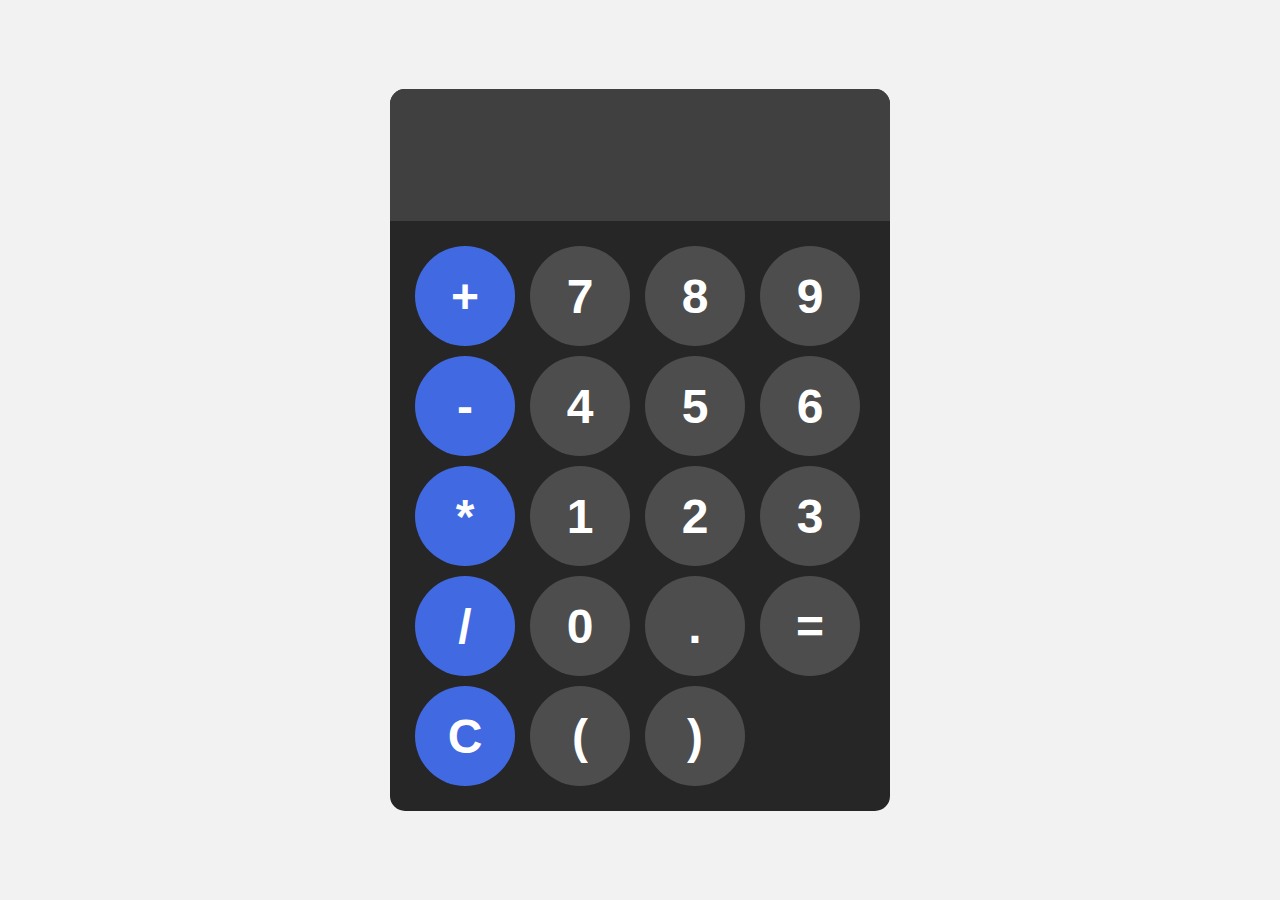
==== index.html @ df453654 "html/js/css" ====
<!DOCTYPE html>
<html lang="en">
<head>
    <meta charset="UTF-8">
    <meta name="viewport" content="width=device-width, initial-scale=1.0">
    <title>Document</title>
    <link rel="stylesheet" href="styles.css">
</head>
<body>

    <div id="calculator">
        <input id="display"readonly>
        <div id="keys">
            <button onclick="appendToDisplay('+')" class="operator-btn">+</button>
            <button onclick="appendToDisplay('7')">7</button>
            <button onclick="appendToDisplay('8')">8</button>
            <button onclick="appendToDisplay('9')">9</button>
            <button onclick="appendToDisplay('-')" class="operator-btn">-</button>
            <button onclick="appendToDisplay('4')">4</button>
            <button onclick="appendToDisplay('5')">5</button>
            <button onclick="appendToDisplay('6')">6</button>
            <button onclick="appendToDisplay('*')" class="operator-btn">*</button>
            <button onclick="appendToDisplay('1')">1</button>
            <button onclick="appendToDisplay('2')">2</button>
            <button onclick="appendToDisplay('3')">3</button>
            <button onclick="appendToDisplay('/')" class="operator-btn">/</button>
            <button onclick="appendToDisplay('0')">0</button>
            <button onclick="appendToDisplay('.')">.</button>
            <button onclick="calculate()">=</button>
            <button onclick="clearDisplay()" class="operator-btn">C</button>
            <button onclick="appendToDisplay('(')">(</button>
            <button onclick="appendToDisplay(')')">)</button>
        </div>
    </div>

    <script src="index.js"></script>
</body>
</html>
---- styles.css ----
body{
    margin: 0;
    display: flex;
    justify-content: center;
    align-items: center;
    height: 100vh;
    background-color: hsl(0, 0%, 95%);
}

#calculator{
    font-family: Arial, sans-serif;
    background-color: hsl(0, 0%, 15%);
    border-radius: 15px;
    max-width: 500px;
    overflow: hidden;
}

#display{
    width: 100%;
    padding: 20px;
    font-size: 5rem;
    text-align: left;
    border: none;
    background-color: hsl(0, 0%, 25%);
    color: white;
}

#keys{
    display: grid;
    grid-template-columns: repeat(4, 1fr);
    gap: 10px;
    padding: 25px;
}

button{
    width: 100px;
    height: 100px;
    border-radius: 50pc;
    border: none;
    background-color: hsl(0, 0%, 30%);
    color: white;
    font-size: 3rem;
    font-weight: bold;
    cursor: pointer;
}

button:hover{ /* buttons flash when hovered over */
    background-color: hsl(0, 0%, 40%);
}

button:active{ /* buttons flash when clicked */
    background-color: hsl(0, 0%, 50%);
}

.operator-btn{
    background-color: hsl(225, 72.5%, 56.9%);
}

.operator-btn:hover{
    background-color: hsl(225, 72.7%, 66.9%);
}

.operator-btn:active{
    background-color: hsl(225, 73.7%, 76.9%);
}
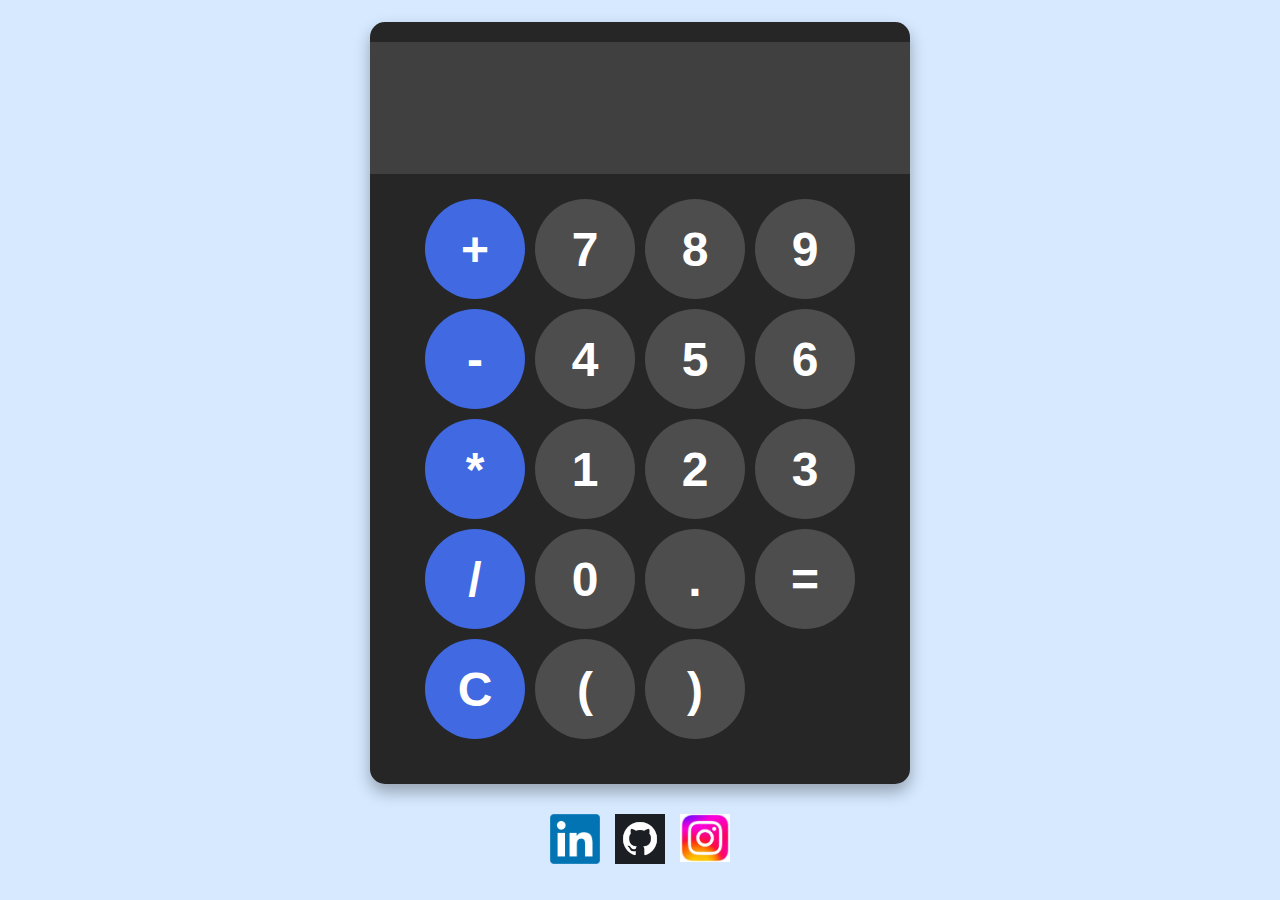
==== commit c854afc3: "File Restore for Images" ====
--- a/index.html
+++ b/index.html
@@ -28,11 +28,31 @@
             <button onclick="appendToDisplay('.')">.</button>
             <button onclick="calculate()">=</button>
             <button onclick="clearDisplay()" class="operator-btn">C</button>
-            <button onclick="appendToDisplay('(')">(</button>
-            <button onclick="appendToDisplay(')')">)</button>
+            <button onclick="appendToDisplay('&#40;')">&#40;</button>
+            <button onclick="appendToDisplay('&#41;')">&#41;</button>
         </div>
     </div>
 
+    <div id="imgContainer">
+        <!--LinkedIn-->
+        <a href="https://www.linkedin.com/in/edward-del-pino" class="imgLinkedIn" target="_blank" title = "Author's LinkedIn">
+            
+          <img src="linkedin.png" height="100" alt="Edward Del Pino's LinkedIn" title="Edward Del Pino's LinkedIn">
+
+        </a>
+        <!--GitHub-->
+        <a href="https://github.com/DelPineAI" class="imgGitHub" target="_blank" title = "Author's GitHub">
+            
+            <img src="github.png" height="100" alt="Edward Del Pino's GitHub" title="Edward Del Pino's GitHub">
+  
+        </a>
+        <!--Instagram-->
+        <a href="https://www.instagram.com/edwarddelpiiino/" class="imgInstagram" target="_blank" title = "Author's Instagram">
+            
+            <img src="instagram.png" height="100" alt="Edward Del Pino's Instagram" title="Edward Del Pino's Instagram">
+  
+        </a>
+    </div>
     <script src="index.js"></script>
 </body>
 </html>--- a/styles.css
+++ b/styles.css
@@ -1,3 +1,5 @@
+/* 0.0 changed this by adding a container that wraps
+ #calculatorand #imgLinkedIn for easier positioning
 body{
     margin: 0;
     display: flex;
@@ -6,6 +8,14 @@
     height: 100vh;
     background-color: hsl(0, 0%, 95%);
 }
+*/
+/*------------------------------------------------------------*/
+/* 0.1 took off wrapping idea and instead made a 
+wrap for images alone to have positioning freedom for apps
+.mainConatainer {
+    display: flex;
+    flex-direction: column;
+}
 
 #calculator{
     font-family: Arial, sans-serif;
@@ -13,6 +23,87 @@
     border-radius: 15px;
     max-width: 500px;
     overflow: hidden;
+}
+
+#imgLinkedIn {
+    margin-top: 200px; // Space between calculator and image
+    width: 100px;
+    height: auto;
+    Left: 20px;
+}
+*/
+
+/*
+#calculator {
+    font-family: Arial, sans-serif;
+    background-color: hsl(0, 0%, 15%);
+    border-radius: 15px;
+    max-width: 500px;
+    width: 100%; // Ensures it stays within container width
+    overflow: hidden;
+    padding: 20px;
+    display: flex;
+    flex-direction: column;
+    align-items: center; // Centers content within #calculator
+    box-shadow: 0 4px 8px rgba(0, 0, 0, 0.2); // Optional shadow for effect
+}
+
+#imgContainer {
+    display: flex;
+    justify-content: center; // Centers images horizontally
+    gap: 15px; // Adds space between images
+    margin-top: 20px; // Space between calculator and images
+}
+
+#imgContainer img {
+    width: 50px; // Adjust size as needed
+    height: auto;
+    cursor: pointer; // Makes images clickable
+}
+*/
+
+/* 0.2 */
+body {
+    margin: 0;
+    display: flex;
+    justify-content: center;
+    align-items: center;
+    height: 100vh;
+    background-color: hsl(212, 100%, 92%);
+    flex-direction: column;
+}
+
+#calculator {
+    font-family: Arial, sans-serif;
+    background-color: hsl(0, 0%, 15%);
+    border-radius: 15px;
+    max-width: 500px;
+    width: 100%;
+    overflow: hidden;
+    padding: 20px;
+    box-shadow: 0 8px 16px rgba(0, 0, 0, 0.3); /* Stronger shadow for depth */
+    display: flex;
+    flex-direction: column;
+    align-items: center;
+}
+
+#imgContainer {
+    display: flex;
+    justify-content: center;
+    gap: 15px;
+    margin-top: 20px;
+    padding: 10px; /* Adds inner padding to balance spacing */
+}
+
+#imgContainer img {
+    width: 50px; /* Adjust size as needed */
+    height: auto;
+    cursor: pointer;
+    transition: transform 0.3s ease; /* Smooth animation */
+}
+
+#imgContainer img:hover {
+    transform: scale(1.1); /* Slight zoom on hover for effect */
 }
 
 #display{
@@ -62,4 +153,45 @@
 
 .operator-btn:active{
     background-color: hsl(225, 73.7%, 76.9%);
-}+}
+
+.link-btn{
+    border-radius: 10px;
+    width: 200px;
+    height: 8vh;
+    background-color: hsl(200, 100%, 35%);
+    margin: 0;
+    display: flex;
+    justify-content: center;
+    align-items: center;
+}
+
+.link-btn:hover{
+    background-color: hsl(200, 100%, 40%);
+}
+.link-btn:active{
+    background-color: hsl(200, 100%, 45%);
+}
+
+/* old LinkedIn body
+#imgLinkedIn{
+    position: absolute; // or absolute, depending on layout
+    top: 50px;
+    left: 100px;
+}
+*/
+
+/* a tag positioning before i changed it to an <img>
+a {
+    display: flex;
+    justify-content: center;
+    margin-top: 20px; // Adjust as needed
+    text-decoration: none; // Removes the underline 
+    color: inherit; // Ensures it inherits the color from
+                    its parent or button styles 
+}
+
+a:visited {
+    color: inherit; // Ensures no color change after visiting
+}
+*/